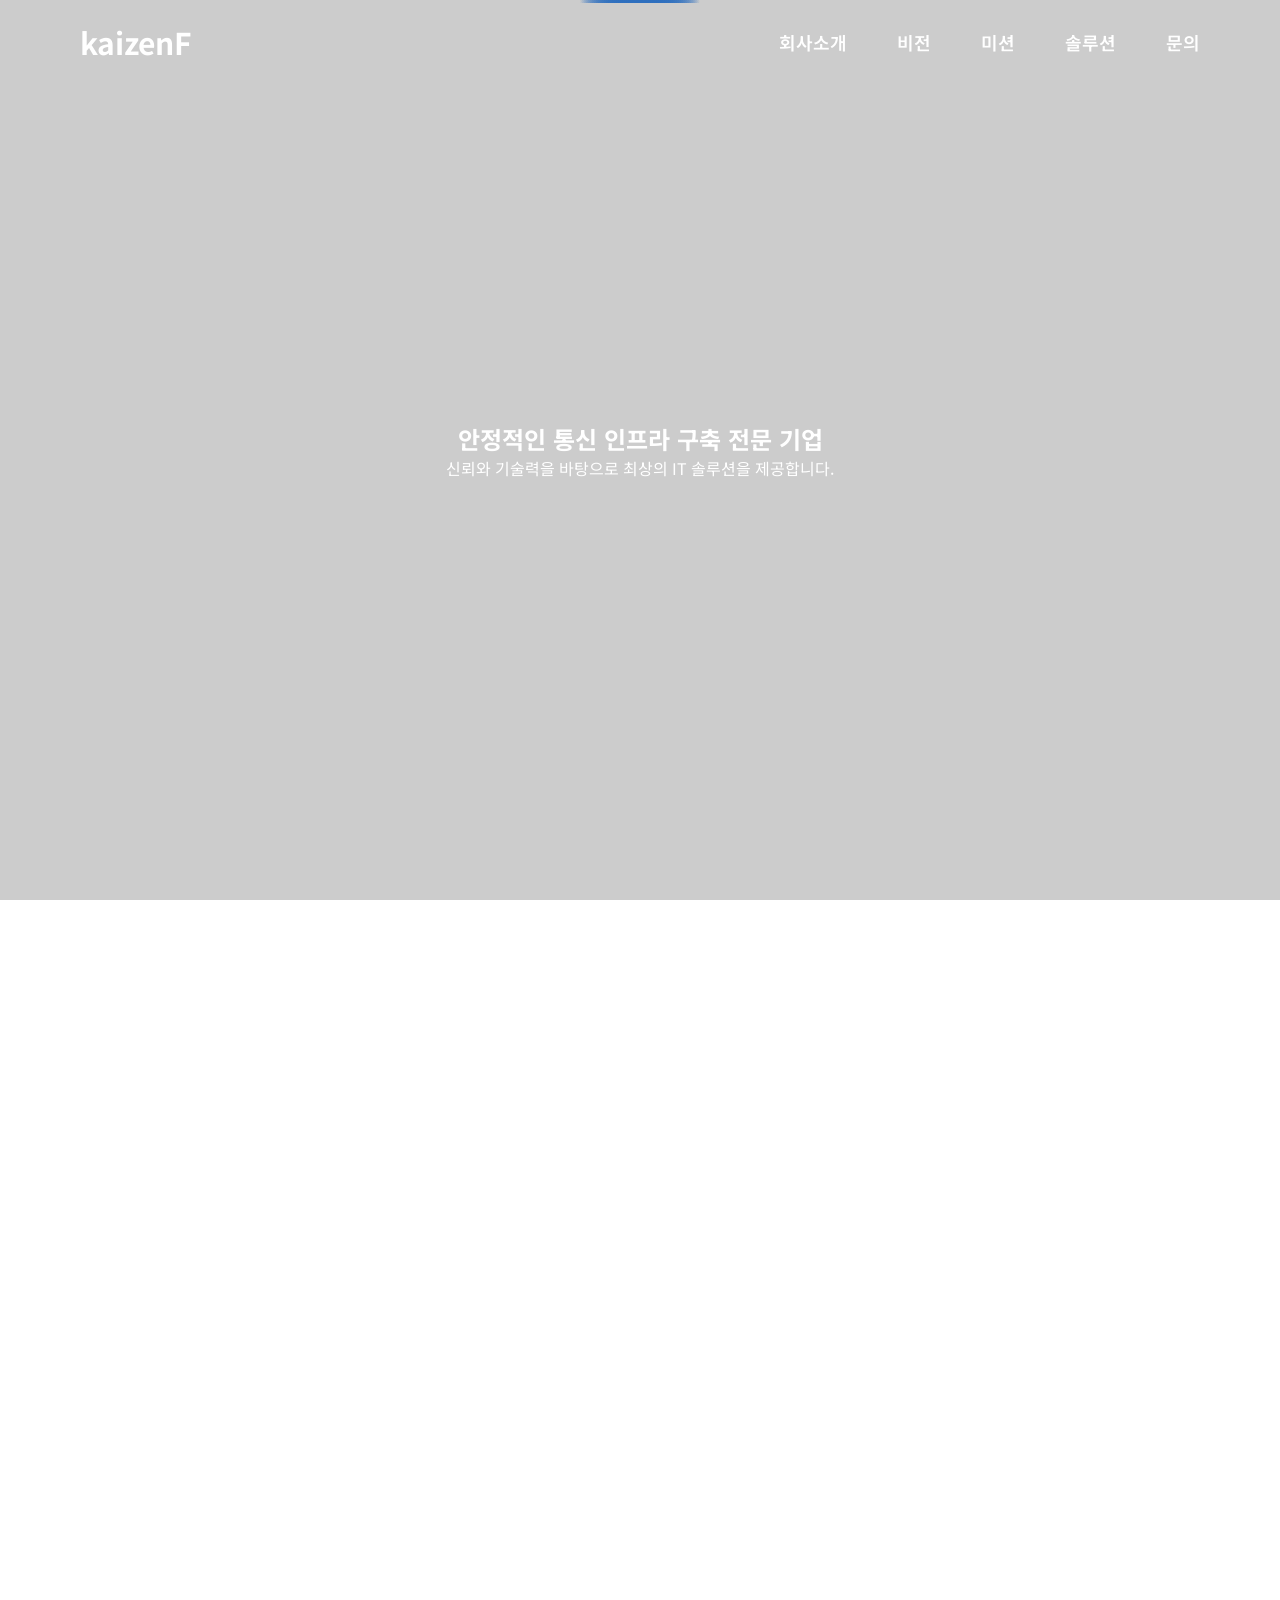
==== page/Index.html @ 85f1b82d "이미지폴더 오류 1차 수정" ====
<!DOCTYPE html>
<html lang="ko">
<head>
  <meta charset="UTF-8" />
  <meta name="viewport" content="width=device-width, initial-scale=1.0" />
  <title>Company_page</title>

  <link href="https://fonts.googleapis.com/css2?family=Noto+Sans+KR:wght@300;400;500;700&display=swap" rel="stylesheet">
  <link rel="stylesheet" href="../css/style.css" />
  <link rel="stylesheet" href="../css/responsive.css" />
</head>

<body>

<header>
  <div class="logo">kaizenF</div>

  <nav>
    <ul class="nav-menu">
      <li><a href="#about-1">회사소개</a></li>
      <li><a href="#about-2">비전</a></li>
      <li><a href="#about-3">미션</a></li>
      <li><a href="#products">솔루션</a></li>
      <li><a href="#contact">문의</a></li>
    </ul>

    <div class="hamburger" aria-label="메뉴 열기" role="button" tabindex="0">☰</div>
  </nav>
</header>

<!-- ✅ Dot Navigation -->
<div class="dot-nav">
  <span data-section="hero" class="active"></span>
  <span data-section="about-1"></span>
  <span data-section="about-2"></span>
  <span data-section="about-3"></span>
  <span data-section="products"></span>
  <span data-section="contact"></span>
</div>

<!-- ✅ HERO: 기존 .hero 디자인 유지 (banner.jpg 그대로) -->
<section class="hero" id="hero">
  <div class="hero-content">
    <h1>안정적인 통신 인프라 구축 전문 기업</h1>
    <p>신뢰와 기술력을 바탕으로 최상의 IT 솔루션을 제공합니다.</p>
  </div>
</section>

<!-- ✅ ABOUT 1 -->
<section class="about-section" id="about-1">
  <div class="about-wrap reveal">
    <div class="about-img">
      <img src="../images/a.jpg" alt="회사 소개 이미지"> <!-- 나중에 변경 -->
    </div>
    <div class="about-text">
      <p class="about-kicker">COMPANY</p>
      <h2>회사 소개</h2>
      <p class="about-desc">
        고객 환경에 맞춘 정보통신 인프라 설계·구축을 지향합니다. (문구 추후 수정)
      </p>
      <ul>
        <li>현장 중심의 설계</li>
        <li>안정적인 품질 관리</li>
        <li>신속한 기술 지원</li>
      </ul>
    </div>
  </div>
</section>

<!-- ✅ ABOUT 2 (좌우 반전) -->
<section class="about-section" id="about-2">
  <div class="about-wrap reverse reveal">
    <div class="about-img">
      <img src="../images/b.jpg" alt="비전 이미지"> <!-- 나중에 변경 -->
    </div>
    <div class="about-text">
      <p class="about-kicker">VISION</p>
      <h2>비전</h2>
      <p class="about-desc">
        지속 가능한 통신 인프라로 고객 운영 안정성을 높입니다. (문구 추후 수정)
      </p>
      <div class="about-chips">
        <span>안정 운영</span>
        <span>표준 준수</span>
        <span>품질 중심</span>
      </div>
    </div>
  </div>
</section>

<!-- ✅ ABOUT 3 -->
<section class="about-section" id="about-3">
  <div class="about-wrap reveal">
    <div class="about-img">
      <img src="../images/c.jpg" alt="미션 이미지"> <!-- 나중에 변경 -->
    </div>
    <div class="about-text">
      <p class="about-kicker">MISSION</p>
      <h2>미션</h2>
      <p class="about-desc">
        설계부터 구축·유지관리까지 책임 있게 수행합니다. (문구 추후 수정)
      </p>
      <ul>
        <li>요구사항 기반 설계</li>
        <li>책임 시공 프로세스</li>
        <li>유지보수 대응 체계</li>
      </ul>
    </div>
  </div>
</section>

<!-- ✅ PRODUCTS -->
<section class="products-section" id="products">
  <div class="products-wrap reveal">
    <p class="about-kicker">SOLUTIONS</p>
    <h2>솔루션/제품 소개</h2>
    <p class="about-desc">나중에 폴대 있는거 제품 넣어야함</p>

    <div class="product-grid">
      <article class="product-card">
        <h3>네트워크 구축</h3>
        <p>사무/공공 환경에 맞춘 설계·구축</p>
      </article>

      <article class="product-card">
        <h3>광통신 공사</h3>
        <p>광케이블·배선·장비 구성</p>
      </article>

      <article class="product-card">
        <h3>유지보수</h3>
        <p>장애 대응 및 정기 점검</p>
      </article>

      <article class="product-card">
        <h3>시스템 통합</h3>
        <p>현장 요구에 맞춘 통합 솔루션</p>
      </article>
    </div>
  </div>
</section>

<!-- ✅ CONTACT -->
<section class="contact-section" id="contact">
  <div class="contact-wrap reveal">
    <p class="about-kicker">CONTACT</p>
    <h2>문의</h2>
    <p class="about-desc">대표번호 / 이메일 / 주소</p>

    <div class="contact-box">
      <div>
        <div class="label">대표번호</div>
        <div class="value">010-1241-12314</div>
      </div>
      <div>
        <div class="label">이메일</div>
        <div class="value">asdf@gmail.com</div>
      </div>
      <div>
        <div class="label">주소</div>
        <div class="value">부산광역시 어쩌고</div>
      </div>
    </div>
  </div>
</section>

<script type="module" src="../js/script.js"></script>
</body>
</html>
---- css/style.css ----
@import url("./base.css");
@import url("./header.css");
@import url("./hero.css");
@import url("./sections.css");
@import url("./components.css");
@import url("./dotnav.css");
@import url("./responsive.css");
---- css/responsive.css ----
/* 태블릿 이하 */
@media (max-width: 768px) {
  .nav-menu {
    position: absolute;
    top: 70px;
    right: 20px;
    width: 220px;

    background: rgba(255, 255, 255, 0.95);
    backdrop-filter: blur(10px);
    -webkit-backdrop-filter: blur(10px);

    flex-direction: column;
    padding: 20px;

    border-radius: 14px;
    box-shadow: 0 8px 25px rgba(0,0,0,0.12);

    display: flex;
    opacity: 0;
    transform: translateY(-10px);
    pointer-events: none;
    transition: 0.25s ease;
  }

  .nav-menu.active {
    opacity: 1;
    transform: translateY(0);
    pointer-events: auto;
  }

  .nav-menu a {
    color: #333 !important;
    padding: 10px 0;
  }

  .nav-menu a:not(:last-child) {
    border-bottom: 1px solid #f0f0f0;
  }

  .hamburger {
    display: block;
    transition: 0.25s ease;
    transform-origin: center;
  }

  .hamburger.active {
    transform: rotate(90deg) scale(1.05);
  }

  .hero-content h1 { font-size: 30px; }
  .hero-content p { font-size: 16px; }

  .hero { background-position: center top; }
}

@media (max-width: 900px) {
  .about-wrap {
    grid-template-columns: 1fr;
    gap: 22px;
  }

  .about-wrap.reverse .about-img,
  .about-wrap.reverse .about-text {
    order: initial;
  }

  .about-img img { height: 320px; }

  .about-text h2,
  .products-wrap h2,
  .contact-wrap h2 {
    font-size: 30px;
  }

  .product-grid { grid-template-columns: 1fr; }
}
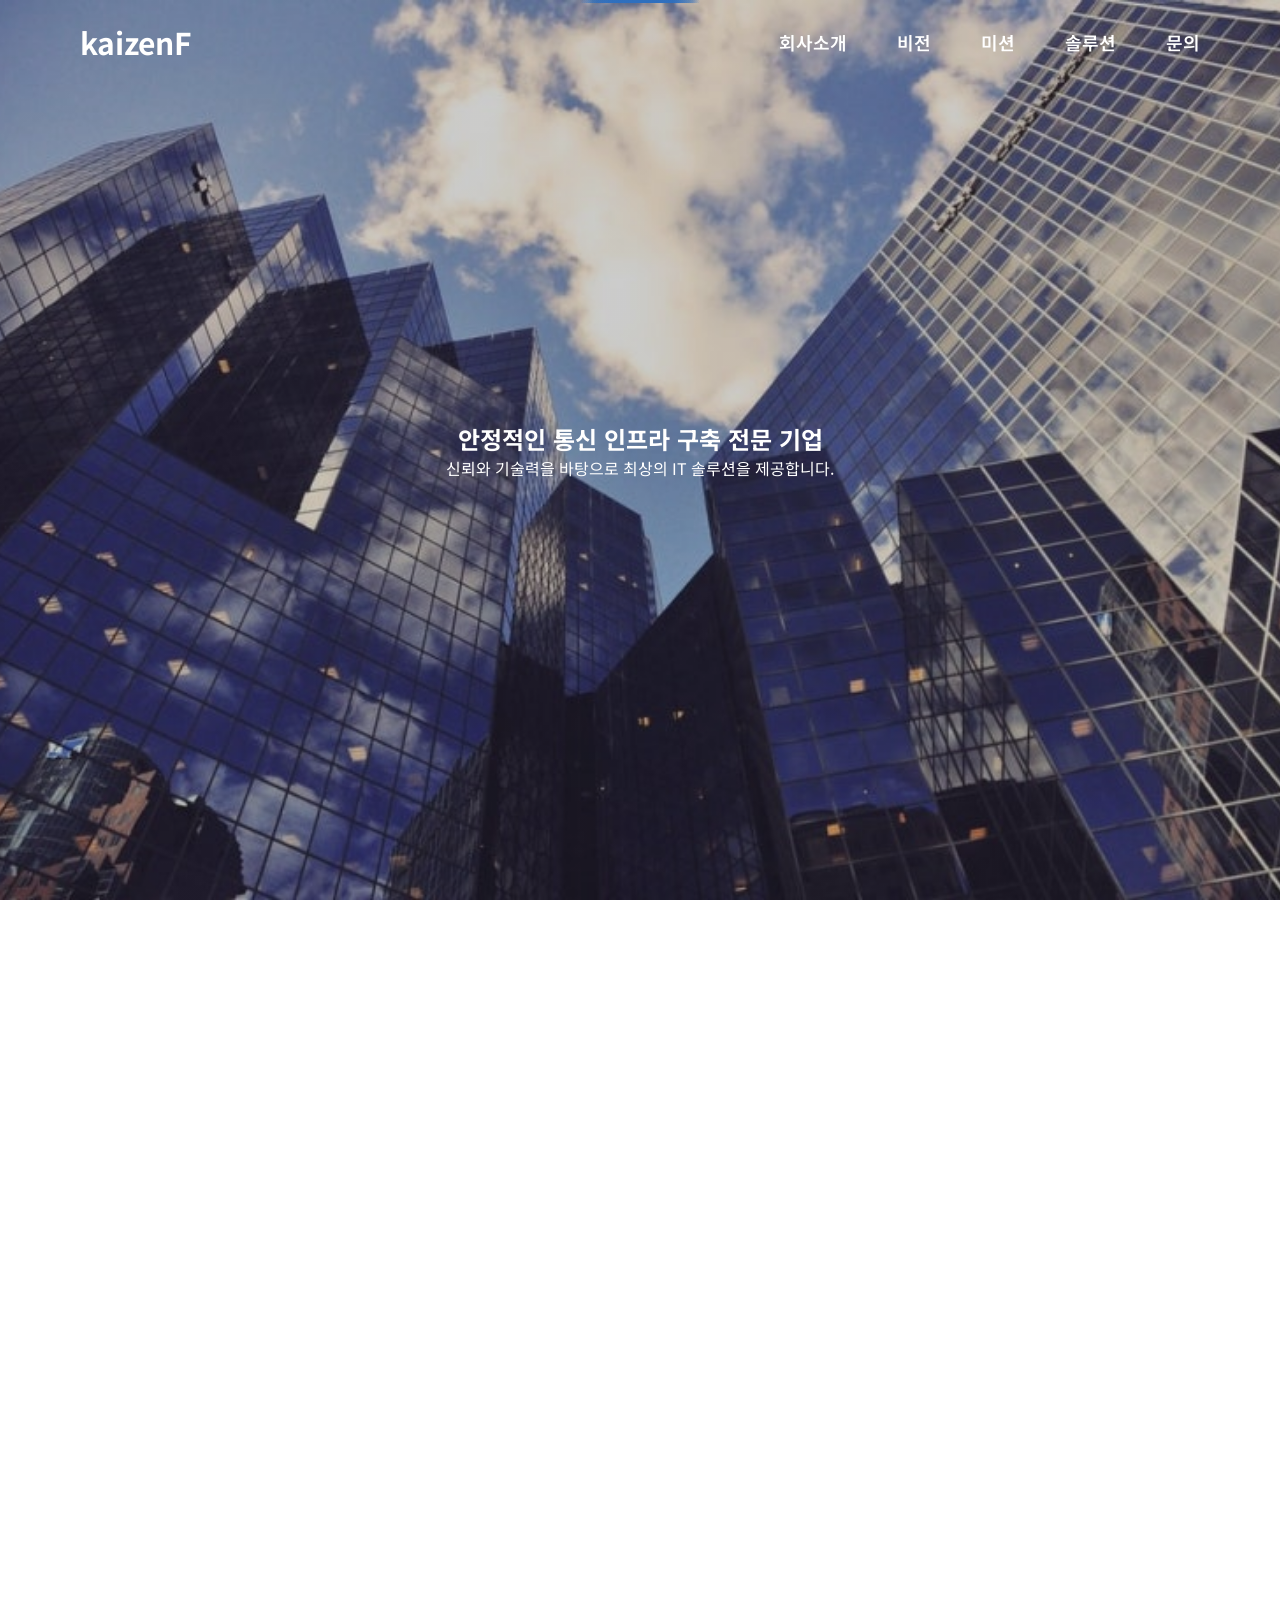
==== commit 9dc80a96: "배포테스트" ====
--- a/page/Index.html
+++ b/page/Index.html
@@ -6,8 +6,8 @@
   <title>Company_page</title>
 
   <link href="https://fonts.googleapis.com/css2?family=Noto+Sans+KR:wght@300;400;500;700&display=swap" rel="stylesheet">
-  <link rel="stylesheet" href="../css/style.css" />
-  <link rel="stylesheet" href="../css/responsive.css" />
+  <link rel="stylesheet" href="/css/style.css" />
+  <link rel="stylesheet" href="/css/responsive.css" />
 </head>
 
 <body>
@@ -50,7 +50,7 @@
 <section class="about-section" id="about-1">
   <div class="about-wrap reveal">
     <div class="about-img">
-      <img src="../images/a.jpg" alt="회사 소개 이미지"> <!-- 나중에 변경 -->
+      <img src="/images/a.jpg" alt="회사 소개 이미지"> <!-- 나중에 변경 -->
     </div>
     <div class="about-text">
       <p class="about-kicker">COMPANY</p>
@@ -71,7 +71,7 @@
 <section class="about-section" id="about-2">
   <div class="about-wrap reverse reveal">
     <div class="about-img">
-      <img src="../images/b.jpg" alt="비전 이미지"> <!-- 나중에 변경 -->
+      <img src="/images/b.jpg" alt="비전 이미지"> <!-- 나중에 변경 -->
     </div>
     <div class="about-text">
       <p class="about-kicker">VISION</p>
@@ -92,7 +92,7 @@
 <section class="about-section" id="about-3">
   <div class="about-wrap reveal">
     <div class="about-img">
-      <img src="../images/c.jpg" alt="미션 이미지"> <!-- 나중에 변경 -->
+      <img src="/images/c.jpg" alt="미션 이미지"> <!-- 나중에 변경 -->
     </div>
     <div class="about-text">
       <p class="about-kicker">MISSION</p>
@@ -164,6 +164,6 @@
   </div>
 </section>
 
-<script type="module" src="../js/script.js"></script>
+<script type="module" src="/js/script.js"></script>
 </body>
 </html>
